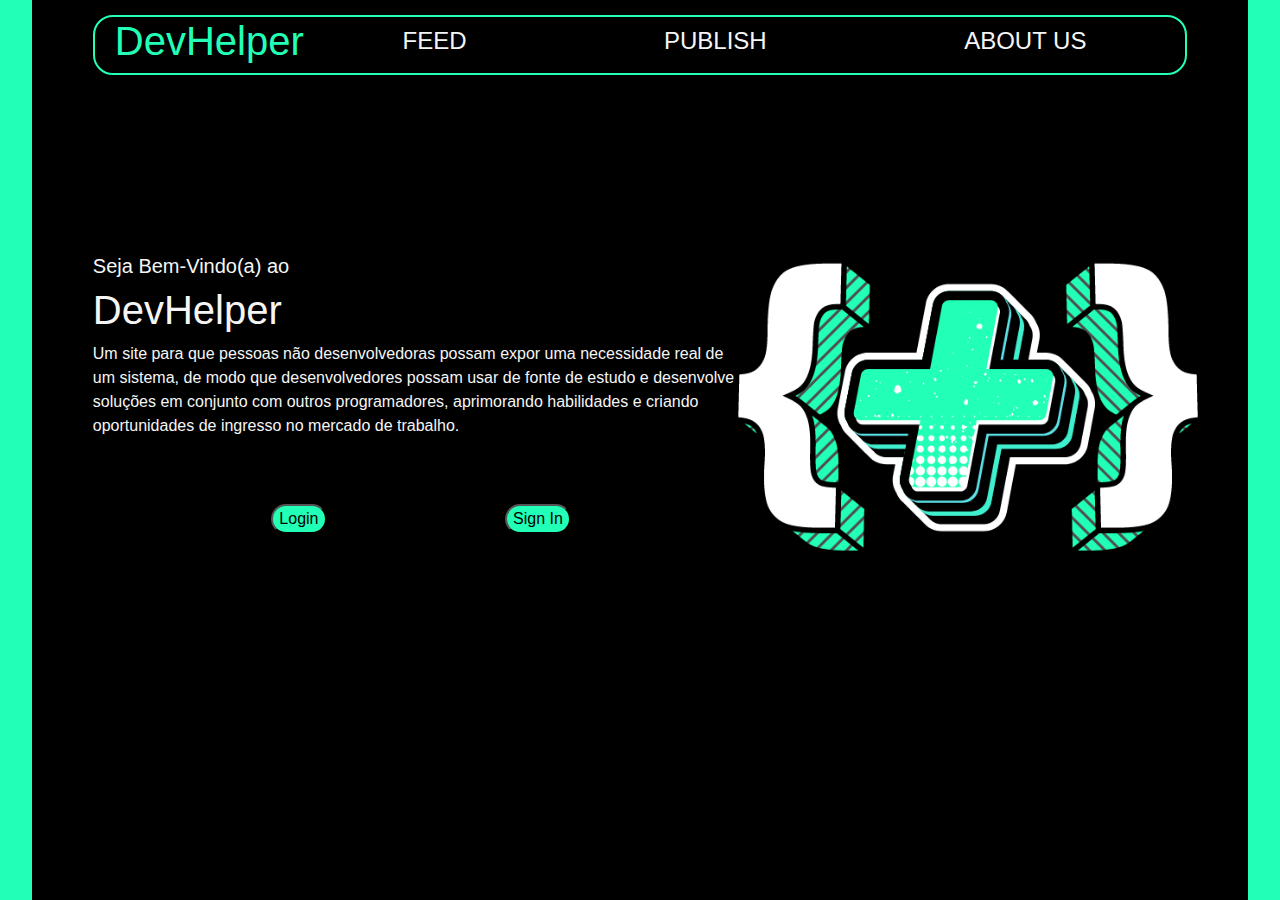
==== projeto/html/index.html @ 57e88859 "Add files via upload" ====
<!DOCTYPE html>
<html lang="pt-BR">
<head>
    <meta charset="UTF-8">
    <meta name="viewport" content="width=device-width, initial-scale=1.0">
    <title>DevHelper</title>
    <!-- Bootstrap CSS via CDN-->
    <link href="https://cdn.jsdelivr.net/npm/bootstrap@5.3.3/dist/css/bootstrap.min.css" rel="stylesheet" integrity="sha384-QWTKZyjpPEjISv5WaRU9OFeRpok6YctnYmDr5pNlyT2bRjXh0JMhjY6hW+ALEwIH" crossorigin="anonymous">
    <!-- CSS -->
     <link rel="stylesheet" href="../css/style.css">
     <link href="https://fonts.cdnfonts.com/css/russo-one" rel="stylesheet">
                
</head>
<body>
    <div class="container-principal">
        
        <!-- Menu - NavBar-->
         <nav>
            <div class="menu-left">
                <h1>DevHelper</h1>
            </div>
            <div class="menu-center">
                <h4>FEED</h4>
                <h4>PUBLISH</h4>
                <h4>ABOUT US</h4>
            </div>
            <div class="menu-right">
                <!--<img src="./assets/user2.png" alt="Icon">-->
            </div>
         </nav>

        <div class="container-content">

            <!-- LEFT - INFORMATION -->
            <div class="information">
                <h5>Seja Bem-Vindo(a) ao</h5>
                <h1>DevHelper</h1>
                <p>Um site para que pessoas não desenvolvedoras possam expor uma necessidade real de um sistema, de modo que desenvolvedores possam usar de fonte de estudo e desenvolver soluções em conjunto com outros programadores, aprimorando habilidades e criando oportunidades de ingresso no mercado de trabalho.</p>
                <div class="button-set">
                    <button>Login</button>
                    <button>Sign In</button>
                </div>
            </div>

            <!-- RIGHT - PHOTO -->
            <div class="photo">
                <img src="../assets/DevHelperMaior.png" alt="Logo do Projeto">
            </div>
         </div>
    </div>
    <!-- Javascript -->
    <script src="https://cdn.jsdelivr.net/npm/bootstrap@5.3.3/dist/js/bootstrap.bundle.min.js" integrity="sha384-YvpcrYf0tY3lHB60NNkmXc5s9fDVZLESaAA55NDzOxhy9GkcIdslK1eN7N6jIeHz" crossorigin="anonymous"></script>
    </body>
</html>
---- projeto/css/style.css ----
body{
    background-color:#22ffb6;
    display: flex;
    justify-content: center;
    align-items: center;
}

.container-principal{
    width: 95%;
    height: 100vh;
    background-color: black;
}

nav{
    font-family: 'Russo One', sans-serif;                                              
    display: flex;
    justify-content: space-between;
    margin: 15px 5% 15px 5%;
    color: whitesmoke;
    border: 2px solid #22ffb6;
    border-radius: 20px;
}


.menu-left{
    width: fit-content;
    color: #22ffb6;
    font-size: 40%;
    padding-left: 20px ;
}

.menu-center{
    width: 90%;
    display: flex;
    flex-direction: row;
    justify-content: space-around;
    text-align: center;
    align-items: center;
}

.container-content{
    display: flex;
    justify-content: space-around;
    margin: 0 5% 0 5%;
}

.information{
    font-family: 'Russo One', sans-serif;                                     
    width: 60%;
    height: 50vh;
    margin-top: 15%;
    color: whitesmoke;
}

.photo{
    width: 40%;
    height: 80vh;
    display: flex;
    justify-content:center;
}

.photo img{
    height: 90%;
}

.button-set{
    display: flex;
    margin-top: 10%;
    justify-content:space-evenly;
    height: fit-content;
    width: 100%;
}

button{
    background-color:#22ffb6;
    border-radius: 20px;
}
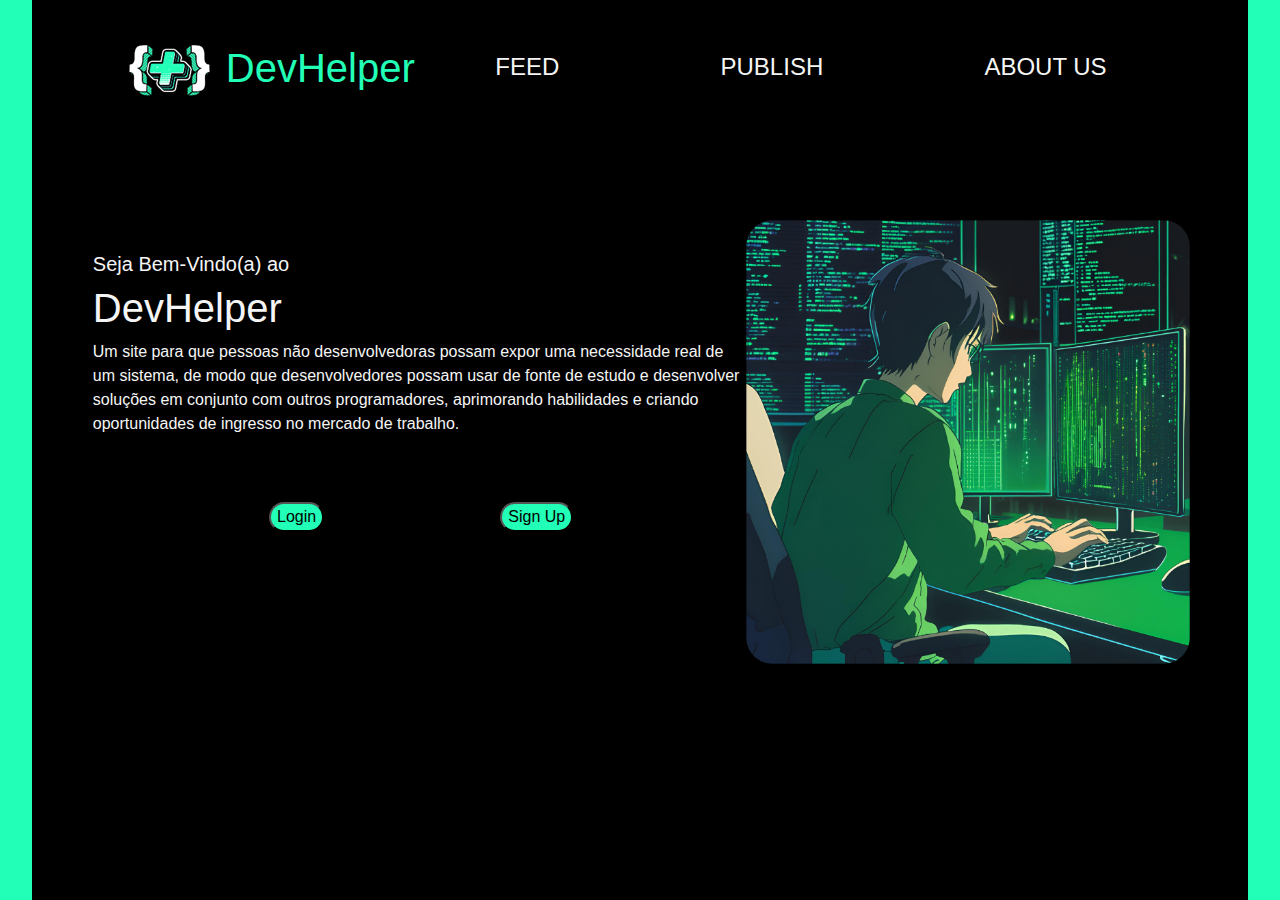
==== commit ec3b979a: "Add files via upload" ====
--- a/projeto/html/index.html
+++ b/projeto/html/index.html
@@ -17,6 +17,7 @@
         <!-- Menu - NavBar-->
          <nav>
             <div class="menu-left">
+                <img src="../assets/DevHelperPequeno.png" alt="Logo">
                 <h1>DevHelper</h1>
             </div>
             <div class="menu-center">
@@ -38,13 +39,13 @@
                 <p>Um site para que pessoas não desenvolvedoras possam expor uma necessidade real de um sistema, de modo que desenvolvedores possam usar de fonte de estudo e desenvolver soluções em conjunto com outros programadores, aprimorando habilidades e criando oportunidades de ingresso no mercado de trabalho.</p>
                 <div class="button-set">
                     <button>Login</button>
-                    <button>Sign In</button>
+                    <button>Sign Up</button>
                 </div>
             </div>
 
             <!-- RIGHT - PHOTO -->
             <div class="photo">
-                <img src="../assets/DevHelperMaior.png" alt="Logo do Projeto">
+                <img src="../assets/imagemredonda.png" alt="Logo do Projeto">
             </div>
          </div>
     </div>
--- a/projeto/css/style.css
+++ b/projeto/css/style.css
@@ -17,8 +17,8 @@
     justify-content: space-between;
     margin: 15px 5% 15px 5%;
     color: whitesmoke;
-    border: 2px solid #22ffb6;
-    border-radius: 20px;
+    /*border: 2px solid #22ffb6;
+    border-radius: 20px;*/
 }
 
 
@@ -27,6 +27,9 @@
     color: #22ffb6;
     font-size: 40%;
     padding-left: 20px ;
+    display: flex;
+    flex-direction: row;
+    align-items: center;
 }
 
 .menu-center{
@@ -48,7 +51,7 @@
     font-family: 'Russo One', sans-serif;                                     
     width: 60%;
     height: 50vh;
-    margin-top: 15%;
+    margin-top: 10%;
     color: whitesmoke;
 }
 
@@ -60,7 +63,10 @@
 }
 
 .photo img{
-    height: 90%;
+    height: 80%;
+    padding-top: 5%;
+    justify-content: center;
+    /*border-radius: 40px;*/
 }
 
 .button-set{
